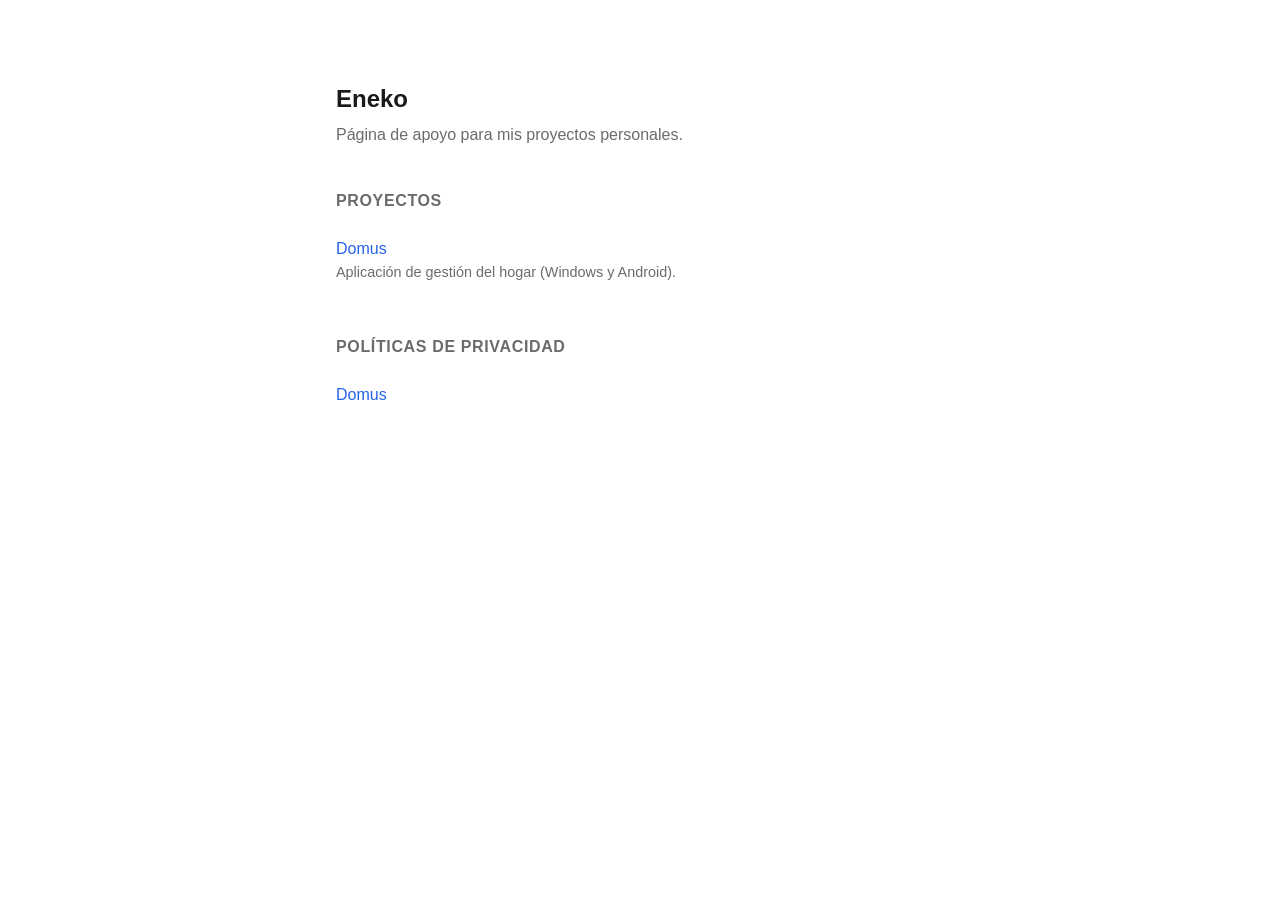
==== index.html @ 7810e044 "Portada y política de privacidad Páginas estáticas mínimas para GitHub Pages, pensadas para las dos " ====
<!DOCTYPE html>
<html lang="es">
<head>
<meta charset="UTF-8">
<meta name="viewport" content="width=device-width, initial-scale=1.0">
<title>Eneko</title>
<style>
  :root {
    color-scheme: light dark;
    --bg: #ffffff;
    --fg: #1a1a1a;
    --muted: #6b6b6b;
    --accent: #2563eb;
    --border: #e5e5e5;
  }
  @media (prefers-color-scheme: dark) {
    :root {
      --bg: #14161a;
      --fg: #f0f0f0;
      --muted: #9a9a9a;
      --accent: #6ea8fe;
      --border: #2a2d33;
    }
  }
  * { box-sizing: border-box; }
  body {
    margin: 0;
    background: var(--bg);
    color: var(--fg);
    font-family: -apple-system, BlinkMacSystemFont, "Segoe UI", Roboto, Helvetica, Arial, sans-serif;
    line-height: 1.6;
  }
  main {
    max-width: 640px;
    margin: 0 auto;
    padding: 64px 16px;
  }
  h1 {
    font-size: 1.5rem;
    margin-bottom: 4px;
  }
  p.tagline {
    color: var(--muted);
    margin-top: 0;
  }
  section {
    margin-top: 40px;
  }
  h2 {
    font-size: 1rem;
    text-transform: uppercase;
    letter-spacing: 0.04em;
    color: var(--muted);
    margin-bottom: 12px;
  }
  ul {
    list-style: none;
    padding: 0;
    margin: 0;
  }
  li {
    padding: 10px 0;
    border-bottom: 1px solid var(--border);
  }
  li:last-child { border-bottom: none; }
  a {
    color: var(--accent);
    text-decoration: none;
  }
  a:hover { text-decoration: underline; }
  .desc {
    color: var(--muted);
    font-size: 0.9rem;
  }
</style>
</head>
<body>
<main>
  <h1>Eneko</h1>
  <p class="tagline">Página de apoyo para mis proyectos personales.</p>

  <section>
    <h2>Proyectos</h2>
    <ul>
      <li>
        <a href="https://github.com/enekovf/Domus">Domus</a>
        <div class="desc">Aplicación de gestión del hogar (Windows y Android).</div>
      </li>
    </ul>
  </section>

  <section>
    <h2>Políticas de privacidad</h2>
    <ul>
      <li>
        <a href="privacidad.html">Domus</a>
      </li>
    </ul>
  </section>

</main>
</body>
</html>
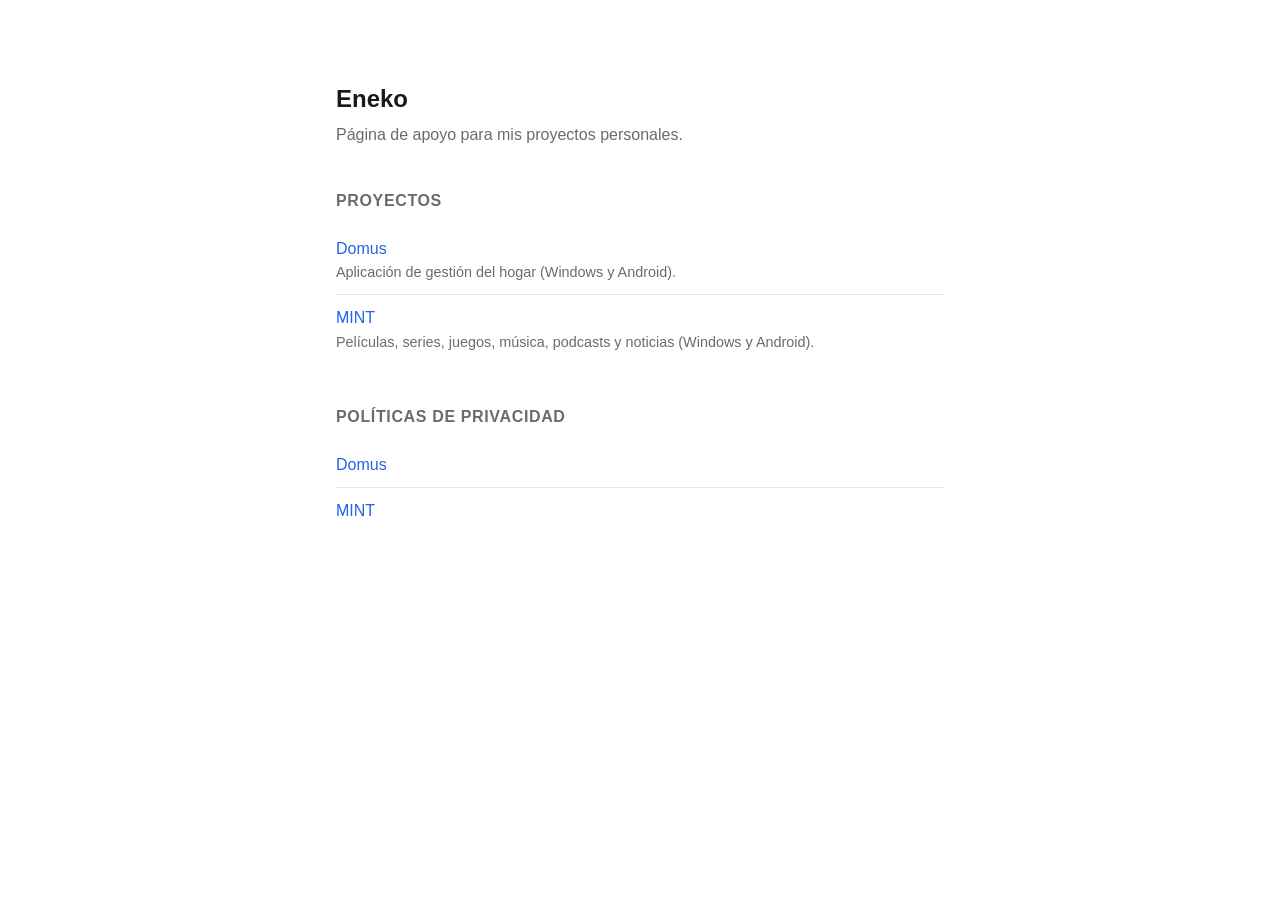
==== commit 942aa528: "MINT: portada y política de privacidad Página de MINT con su icono y su política de privacidad (Goog" ====
--- a/index.html
+++ b/index.html
@@ -86,6 +86,10 @@
         <a href="https://github.com/enekovf/Domus">Domus</a>
         <div class="desc">Aplicación de gestión del hogar (Windows y Android).</div>
       </li>
+      <li>
+        <a href="mint/index.html">MINT</a>
+        <div class="desc">Películas, series, juegos, música, podcasts y noticias (Windows y Android).</div>
+      </li>
     </ul>
   </section>
 
@@ -95,6 +99,9 @@
       <li>
         <a href="privacidad.html">Domus</a>
       </li>
+      <li>
+        <a href="mint/privacidad.html">MINT</a>
+      </li>
     </ul>
   </section>
 
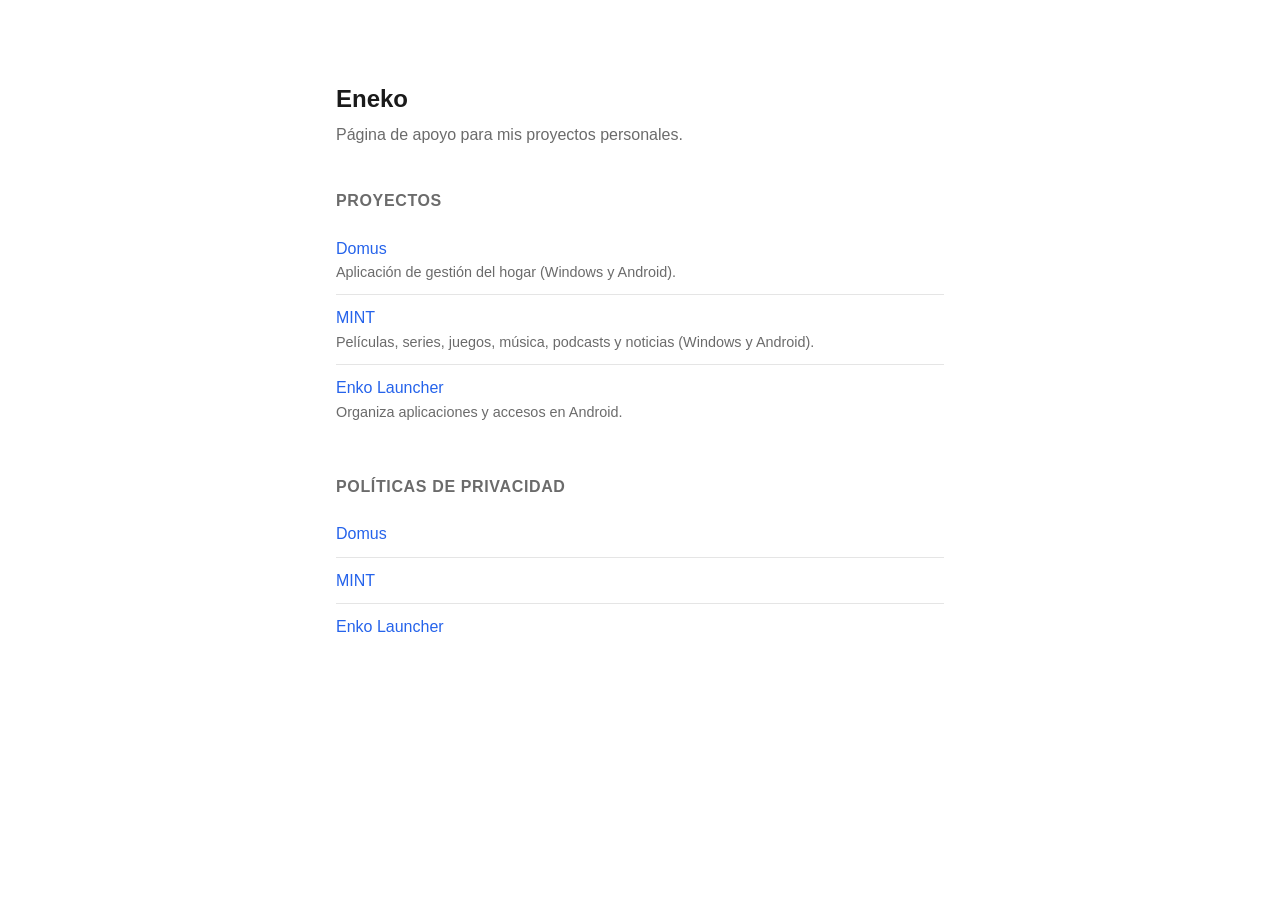
==== commit a9829f26: "feat: publicar Enko Launcher y su politica de privacidad" ====
--- a/index.html
+++ b/index.html
@@ -90,6 +90,10 @@
         <a href="mint/index.html">MINT</a>
         <div class="desc">Películas, series, juegos, música, podcasts y noticias (Windows y Android).</div>
       </li>
+      <li>
+        <a href="EnkoLauncher/index.html">Enko Launcher</a>
+        <div class="desc">Organiza aplicaciones y accesos en Android.</div>
+      </li>
     </ul>
   </section>
 
@@ -102,6 +106,9 @@
       <li>
         <a href="mint/privacidad.html">MINT</a>
       </li>
+      <li>
+        <a href="EnkoLauncher/privacidad.html">Enko Launcher</a>
+      </li>
     </ul>
   </section>
 
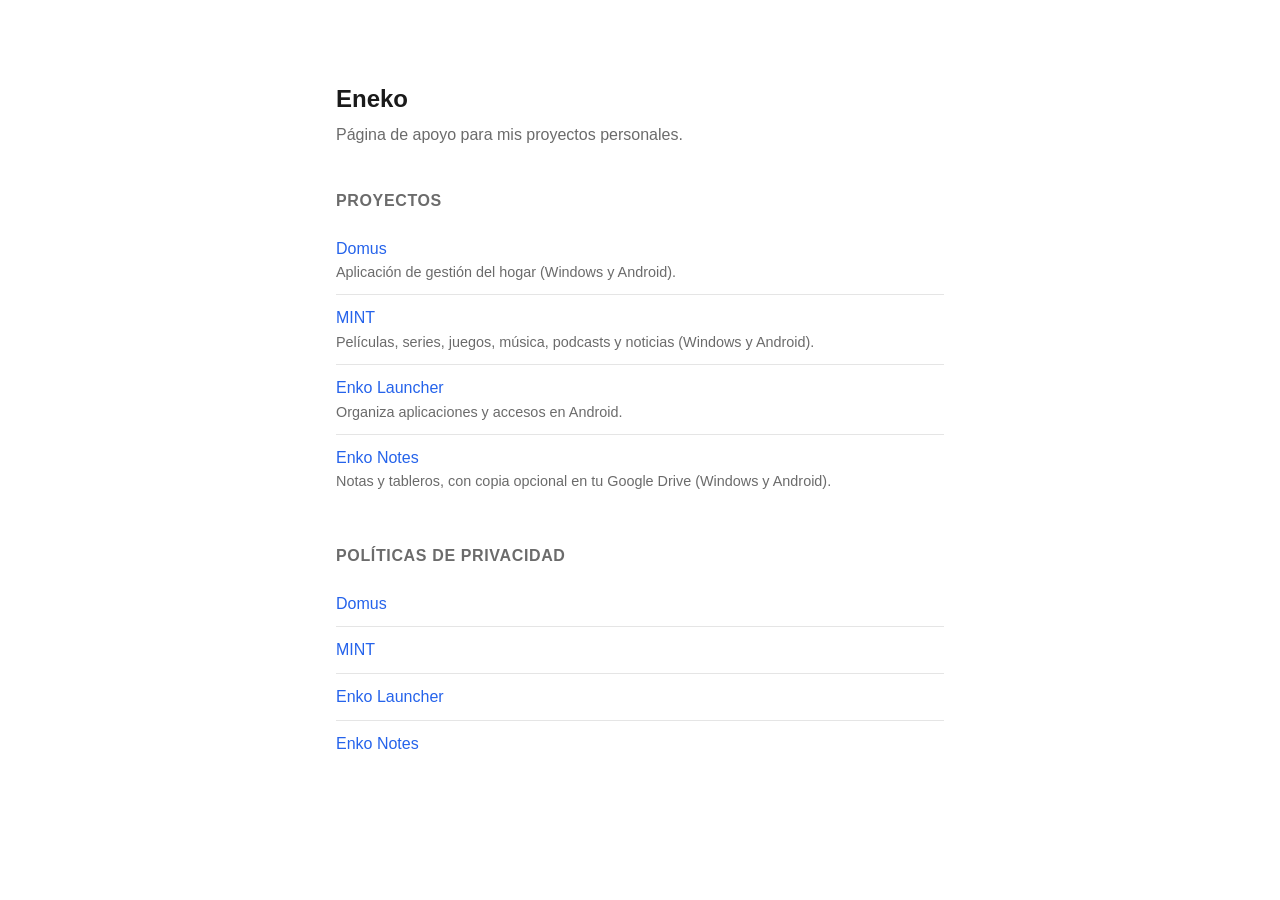
==== commit 724f6890: "feat: publicar Enko Notes, su política de privacidad y sus condiciones del servicio" ====
--- a/index.html
+++ b/index.html
@@ -94,6 +94,10 @@
         <a href="EnkoLauncher/index.html">Enko Launcher</a>
         <div class="desc">Organiza aplicaciones y accesos en Android.</div>
       </li>
+      <li>
+        <a href="EnkoNotes/index.html">Enko Notes</a>
+        <div class="desc">Notas y tableros, con copia opcional en tu Google Drive (Windows y Android).</div>
+      </li>
     </ul>
   </section>
 
@@ -109,6 +113,9 @@
       <li>
         <a href="EnkoLauncher/privacidad.html">Enko Launcher</a>
       </li>
+      <li>
+        <a href="EnkoNotes/privacidad.html">Enko Notes</a>
+      </li>
     </ul>
   </section>
 
